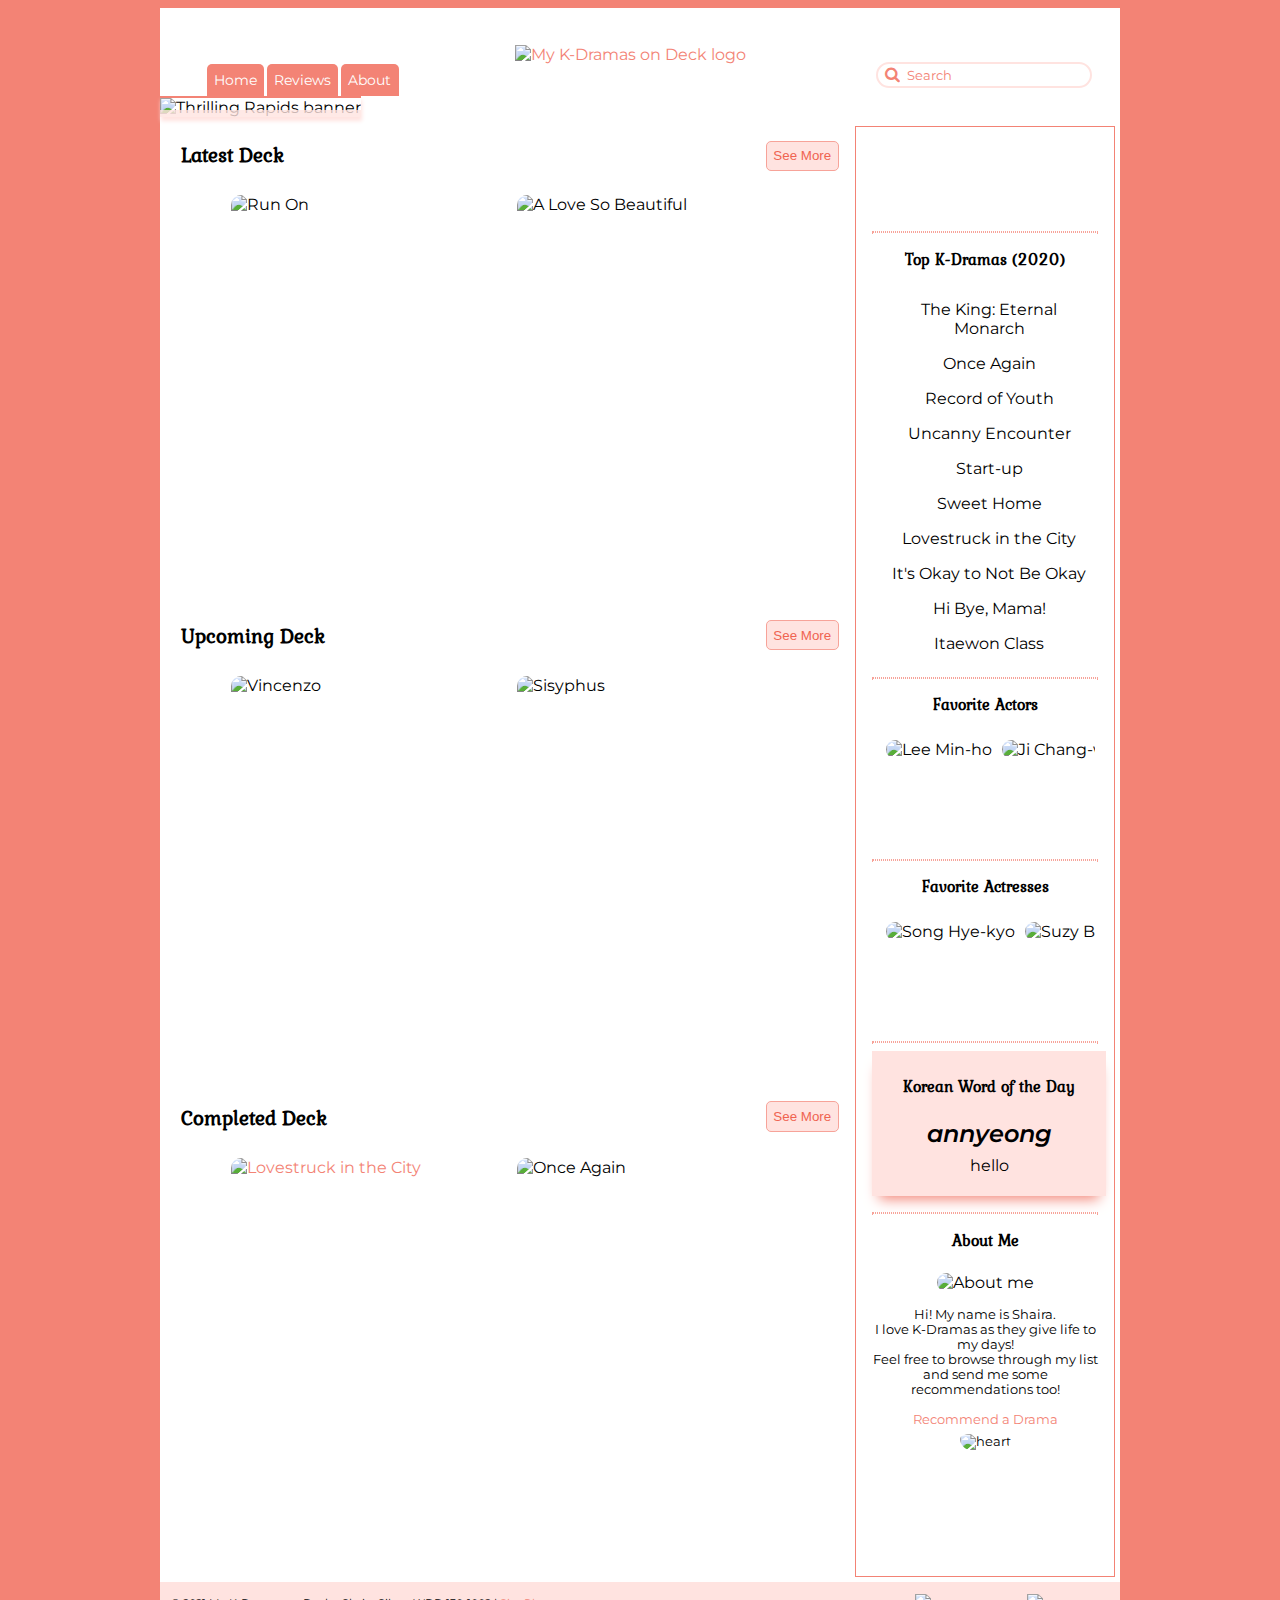
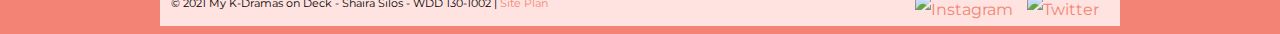
==== index.html @ de6d3237 "my k-dramas on deck personal project site" ====
<!DOCTYPE html>
<html lang="en">

<head>
    <title>My K-dramas on Deck | Home</title>
    <meta charset="utf-8">
    <meta name="viewport" content="width=device-width, initial-scale=1">
    <link rel="stylesheet" href="/css/styles.css">
    <link rel="stylesheet" href="https://cdnjs.cloudflare.com/ajax/libs/font-awesome/4.7.0/css/font-awesome.min.css">
</head>

<body>
    <div class="container">
        <header>

          <nav class="item1">
              <ul class="tabs">
              <li class="tab"><a href="index.html">Home</a></li> 
              <li class="tab"><a href="reviews.html">Reviews</a></li>  
              <li class="tab"><a href="about.html">About</a></li> 
              
              </ul>
          </nav>

          <div class="logo-box item2">
            <a href="index.html"><img src="https://cdn.glitch.com/486d8077-7947-41b4-8f41-5670e76dee0e%2Fmkod-logo3.png?v=1613247487241" alt="My K-Dramas on Deck logo" /></a>
          </div>

            <div class="item3">
              <form class="search-box">
                <i class="fa fa-search"></i>
              <input class="search" type="search" placeholder="Search" name="search"> 
            </form>
          </div>

        </header>  

        <main>      
            <div class="hvrbox">
              <img class="hvrbox-layer_bottom" src="https://cdn.glitch.com/486d8077-7947-41b4-8f41-5670e76dee0e%2Falovesobeautiful2.jpg?v=1613858130615" alt="Thrilling Rapids banner">   
              <div class="hvrbox-layer_bottom feature"><h1>Featured Drama of the Week</h1></div>
             
              <div class="hvrbox-layer_top">
                <div class="hvrbox-text">
                  <h1>A Love So Beautiful (2020) | <em>Episodes Seen: 12 of 24</em></h1>
                  <p>
                    I have recently started this adorable series about a young girl who, from her perspective, seems like she has a one-sided crush on the male-lead. This drama brings back memories from my high school days, when life was still all about school, and enjoying time with friends. It also stars a cute cast with charming chemistry too!                    
                  </p> 
                  
                </div>
              </div>   
              
              
          </div>
            <div class="home-grid">
              
              <!-- main deck -->    
              <div class="main-deck">
               
                
                <!-- Latest Deck -->
                <div class="more-deck">
                  <form style="display: inline" action="/reviews.html" method="get">
                  <button class="send">See More</button>
                  </form>
                  
                  </div>
                <h2>Latest Deck</h2>
                
                <ul class="deck-stack">
                <li class="deck-box">
                  <img class="deck" src="https://cdn.glitch.com/486d8077-7947-41b4-8f41-5670e76dee0e%2Frun-on-deck.jpg?v=1613868435667" alt="Run On" />
                    <div class="deck-top">
                     <div class="deck-top-text">
                        <h3>
                          Run-On (2020)
                       </h3>
                       <p>
                        <span class="card-title">Episodes Seen:</span> 3 of 16<br>
                         <span class="card-title">Platform:</span> Netflix<br>                         
                         <span class="card-title">Category:</span> Romance, Comedy<br>
                         <!-- <span class="card-title">Rating: </span>pending ... <br> -->
                       </p>
                     </div>
                    </div> 
                  
                  </li>
                <li class="deck-box"><img class="deck" src="https://cdn.glitch.com/486d8077-7947-41b4-8f41-5670e76dee0e%2Fa-love-so-beautiful-korean-deck.png?v=1613858130752" alt="A Love So Beautiful">
                    <div class="deck-top">
                     <div class="deck-top-text">
                        <h3>
                          A Love So Beautiful (2020)
                       </h3>
                       <p>
                        <span class="card-title">Episodes Seen:</span> 12 of 24<br>
                         <span class="card-title">Platform:</span> Netflix<br>      
                         <span class="card-title">Category:</span> Romance, Comedy, School<br>
                        <!-- <span class="card-title">Rating: </span>pending ... <br> -->
                       </p>
                     </div>
                    </div> 
                  
                  </li>
                  
                </ul>
                
                <!-- Upcoming Deck -->
                
                 <div class="more-deck">
                  <form style="display: inline" action="/reviews.html" method="get">
                  <button class="send">See More</button>
                  </form>
                </div>
               
                
                <h2>Upcoming Deck</h2>
                <ul class="deck-stack">
                <li class="deck-box"><img class="deck" src="https://cdn.glitch.com/486d8077-7947-41b4-8f41-5670e76dee0e%2Fvincenzo.jpg?v=1613868434180" alt="Vincenzo">
                    <div class="deck-top">
                     <div class="deck-top-text">
                        <h3>
                          Vincenzo (2020)
                       </h3>
                       <p>
                        <span class="card-title">Episodes:</span> 20<br>
                         <span class="card-title">Platform:</span> Netflix<br>      
                         <span class="card-title">Category:</span> Dark Comedy<br>
                        <!-- <span class="card-title">Rating: </span>pending ... <br> -->
                       </p>
                     </div>
                    </div> 
                  </li>           
                  
                <li class="deck-box"><img class="deck" src="https://cdn.glitch.com/ce898de6-f907-4620-b6ca-837a19de445b%2Fsisyphus.jpg?v=1614272545175" alt="Sisyphus">
                     <div class="deck-top">
                     <div class="deck-top-text">
                        <h3>
                          Sisyphus (2020)
                       </h3>
                       <p>
                        <span class="card-title">Episodes:</span> 20<br>
                         <span class="card-title">Platform:</span> Netflix<br>      
                         <span class="card-title">Category:</span> Drama, Action, Thriller, Science Fiction, Fantasy, Mystery<br>
                        <!-- <span class="card-title">Rating: </span>pending ... <br> -->
                       </p>
                     </div>
                    </div> 
                  </li>                    

                </ul>
                
                <!-- Completed Deck -->
                
                <div class="more-deck">
                  <form style="display: inline" action="/reviews.html" method="get">
                  <button class="send">See More</button>
                  </form>
                  </div>
                
                <h2>Completed Deck</h2>
                <ul class="deck-stack">
                <li class="deck-box">
                  <a href="/reviews.html"><img class="deck" src="https://cdn.glitch.com/486d8077-7947-41b4-8f41-5670e76dee0e%2Flovestruckinthecity-deck.jpeg?v=1613858130432" alt="Lovestruck in the City"></a>
                  <div class="deck-top">
                     <div class="deck-top-text">
                        <h3>
                          Lovestruck in the City (2020)
                       </h3>
                       <p>
                        <span class="card-title">Episodes:</span> 16<br>
                         <span class="card-title">Platform:</span> Netflix<br>          
                         <span class="card-title">Completed:</span> 02/2021<br>
                         <span class="card-title">Category:</span> Romance, Slice of Life<br>                  
                         <span class="card-title">Rating: </span>
                         <span class="r-heart">&#10084;&#10084;&#10084;&#10084;</span><span class="d-heart">&#10084;</span>
                       </p>
                       
                     </div>
                    </div> 
                  </li>     
                  
                <li class="deck-box"><img class="deck" src="https://cdn.glitch.com/486d8077-7947-41b4-8f41-5670e76dee0e%2Fonce-again.jpg?v=1613864429169" alt="Once Again">
                  <div class="deck-top">
                     <div class="deck-top-text">
                        <h3>
                          Once Again (2020)
                       </h3>
                       <p>
                        <span class="card-title">Episodes:</span> 100<br>
                         <span class="card-title">Platform:</span> Netflix<br> 
                         <span class="card-title">Completed:</span> 01/2021<br>
                         <span class="card-title">Category:</span> Drama, Comedy, Family<br> 
                         <span class="card-title">Rating: </span>
                         <span class="r-heart">&#10084;&#10084;&#10084;&#10084;&#10084;</span>
                         </p>

                     </div>
                    </div> 
                  </li>                   
                
                </ul>
                  
              </div>
              
               <!-- sidebar -->   
              
               <div class="sd-deck">
                 
                 <div>
                   <iframe class="spotify-widget" src="https://open.spotify.com/embed/playlist/4vvNhVoChYmEVLc8W0NFXb" allow="encrypted-media"></iframe>
                 <hr />
                   <div class="top-dramas">
                   <h4>
                     Top K-Dramas (2020)
                   </h4>
                   <ul>
                     <li>The King: Eternal Monarch</li>
                     <li>Once Again</li>
                     <li>Record of Youth</li>
                     <li>Uncanny Encounter</li>
                     <li>Start-up</li>
                     <li>Sweet Home</li>
                     <li>Lovestruck in the City</li>
                     <li>It's Okay to Not Be Okay</li>
                     <li>Hi Bye, Mama!</li>
                     <li>Itaewon Class</li>
                   </ul>
                 </div>
                   
                 <hr>
                 
                 <div class="fav-actors">
                   <h4>
                     Favorite Actors
                   </h4>
                     <ul>
                      <li><img class="profile" src="https://cdn.glitch.com/1ea5dc10-d10b-4926-9aee-61f4e2a696ba%2Fminho.jpg?v=1614261657966" alt="Lee Min-ho"></li>
                      <li><img class="profile" src="https://cdn.glitch.com/1ea5dc10-d10b-4926-9aee-61f4e2a696ba%2Fji%20chang%20wook.jpg?v=1614261657140" alt="Ji Chang-wook"></li>
                      <li><img class="profile" src="https://cdn.glitch.com/1ea5dc10-d10b-4926-9aee-61f4e2a696ba%2Fjongki.jpg?v=1614261657404" alt="Song Joong-ki"></li>
                      <li><img class="profile" src="https://cdn.glitch.com/ce898de6-f907-4620-b6ca-837a19de445b%2Fpark%20bo-gum.jpg?v=1614342728688" alt="Park Bo-gum" /></li>
                   
                   </ul>
                 </div>
      
                <hr />
              
                 <div class="fav-actors">
                   <h4>
                     Favorite Actresses
                   </h4>
                     <ul>
                      <li><img class="profile" src="https://cdn.glitch.com/1ea5dc10-d10b-4926-9aee-61f4e2a696ba%2Fhye%20kyo.jpg?v=1614261656703" alt="Song Hye-kyo"></li>
                      <li><img class="profile" src="https://cdn.glitch.com/1ea5dc10-d10b-4926-9aee-61f4e2a696ba%2Fsuzy.jpg?v=1614261656703" alt="Suzy Bae"></li>
                      <li><img class="profile" src="https://cdn.glitch.com/1ea5dc10-d10b-4926-9aee-61f4e2a696ba%2Fshin%20hye.jpg?v=1614261656703" alt="Park Shin-hye"></li>

                      <li><img class="profile" src="https://cdn.glitch.com/1ea5dc10-d10b-4926-9aee-61f4e2a696ba%2Fkim%20ji%20won.jpg?v=1614261657728" alt="Kim Ji-won"></li>
                      <li><img class="profile" src="https://cdn.glitch.com/1ea5dc10-d10b-4926-9aee-61f4e2a696ba%2Fso%20ju%20yeon.jpg?v=1614261656835" alt="So Ju-yeon"></li>
                   </ul>
                 </div>
  
                <hr />
              
                  <div class="wotd">
                     <h4>
                       Korean Word of the Day
                     </h4>

                    <div class="wotd-title">
                      annyeong
                    </div>

                    <div class="wotd-desc">
                      hello
                    </div>
                  <br>
                  </div>
              
                 <hr />
                 
                  <div class="sd-about">
                     <h4>
                       About Me
                     </h4>

                      <img src="https://cdn.glitch.com/486d8077-7947-41b4-8f41-5670e76dee0e%2Frsz_about-me-img.jpg?v=1613862949296" alt="About me" />
                    
                    <div class="sd-about-text">
                      Hi! My name is Shaira. <br>I love K-Dramas as they give life to my days! <br>Feel free to browse through my list and send me some recommendations too!
                      <br><br><a href="/about.html">Recommend a Drama</a><br>
                      <img src="https://cdn.glitch.com/486d8077-7947-41b4-8f41-5670e76dee0e%2Frsz_clipartkey_265722.png?v=1613863062605" alt="heart" />
                    </div>
                    
                   </div>

                </div>
             </div><!-- sidebar end -->
          </div><!-- home-grid end -->
         </main>
 
        <footer>
        <p id="info">&copy; 2021 My K-Dramas on Deck - Shaira Silos - WDD 130-1002 | 
          <a href="site-plan.html">Site Plan</a>
        </p>
        
        <div class="social">                
          <a class="socialmedia" href="https://www.instagram.com" target="_blank"><img class="icon" src="https://cdn.glitch.com/ce898de6-f907-4620-b6ca-837a19de445b%2Fsocialmedia-icons_11.png?v=1614272867643" alt="Instagram"></a>
          
          <a class="socialmedia" href="https://twitter.com/mykdramasondeck" target="_blank"><img class="icon" src="https://cdn.glitch.com/ce898de6-f907-4620-b6ca-837a19de445b%2Fsocialmedia-icons_05.png?v=1614272867644" alt="Twitter"></a>
        </div>
      </footer>
      
  
    </div>
</body>

</html>
---- css/styles.css ----
@import url('https://fonts.googleapis.com/css2?family=Kurale&family=Montserrat');

:root {
  /* change the values below to your colors from your palette */
  --primary-color: #F38375; /*rgba(243, 131, 117, 1)*/
  --secondary-color: #EF6351; /*rgba(239, 99, 81, 1)*/
  --accent1-color: #F7A399; /*rgba(247, 163, 153, 1)*/
  --accent2-color: #FFE3E0; /*rgba(255, 227, 224, 1)*/

  /* change the values below to your chosen font(s) */
  --heading-font: "Kurale", cursive;
  --paragraph-font: "Montserrat", sans-serif;

  /* these colors below should be chosen from among your palette colors above */
  --headline-color-on-white: black;  /* headlines on a white background */ 
  --headline-color-on-color: white; /* headlines on a colored background */ 
  --paragraph-color-on-white: black; /* paragraph text on a white background */ 
  --paragraph-color-on-color: white; /* paragraph text on a colored background */ 
  --paragraph-background-color: #F7A399;
  --nav-link-color: white;
  --nav-background-color: #F38375;
  --nav-hover-link-color: white;
  --nav-hover-background-color: #EF6351;
}

html {
  background-color: var(--primary-color);
  background-image: url("https://cdn.glitch.com/486d8077-7947-41b4-8f41-5670e76dee0e%2Fmkod-icon3.png?v=1616328650781");
  background-size: 6em;
}


body {
  max-width: 1200px;
  margin: 0 auto;
  padding: 0.5em;
  font-size: 16px;
  font-family: var(--paragraph-font);
}

p {
  padding: 0;
  margin: 0;
}

.container {
  max-width: 960px;
  margin: 0 auto;
  background-color: #fff;
}

img {
  max-width: 100%;
}

h1, h2, h3, h4, h5, h6 {
  font-family: var(--heading-font);
  color: var(--headline-color-on-white);
}

h1 {
  font-size: 1.5em;
}

h2 {
  font-size: 1.3em;
}

header {
  color: var(--paragraph-color-on-color);
  background-color: #FFE3E0;
  display: grid;
  grid-template-columns: repeat(auto-fit, minmax(3em, 1fr));
  align-items: center;
  background-color: #fff;
  padding: 2em;
  justify-items: center;
  align-items: end;
}

header .item1 {
  grid-column: 1/2;
  margin-bottom: -3.5em;
}

header .item2 {
  grid-column: 2/4;
}

header .item3{
  grid-column: 4/5;
  margin-right: -1em;
  margin-bottom: -1.5em;
}

header > h1, header > h2 {
  color: var(--headline-color-on-white);
}

p {
  font-family: var(--paragraph-font);
  color: var(--paragraph-color);
  padding: 1em;
  line-height: 1.4em;
  margin-bottom: 0;
}

a {
  color: var(--primary-color);
}

/*-- Navigation css --*/
nav ul, li {
  list-style: none;
  padding: 0.5em; 
}

.tabs {
  display: flex;
  flex-direction: row;
  flex-wrap: nowrap;
}

.tab {
  font-size: 0.9em;
  text-align: center;
}

.tab:active{
  transform: scale(0.98);
}

nav li {
  margin-right: 0.2em;
  background-color: var(--nav-background-color); 
  border-radius: 5px 5px 0 0;
}

nav a {
  text-decoration: none;
  color: var(--nav-link-color);
}


nav a:hover {
  text-decoration: none;
  color: var(--nav-hover-link-color);
}

nav li:hover, nav .tab:hover{
  color: var(--nav-hover-link-color);
  background-color: var(--nav-hover-background-color);
 
}

.logo-box {
  width: 250px;
}

/*-- search box css --*/

.item3 ::placeholder {
  color: var(--primary-color);
  padding-left: 5px;
  font-family: var(--paragraph-font);
}

.search-box {
  display: flex;
  flex-wrap: nowrap;
  border: 2px solid var(--accent2-color);
  border-radius: 1em;
  padding: 2px;
}

.search {
  border: 0;
  width: 85%;
}

.search input[type="search"] {
  width: 90%;
}

.fa-search {
  color: var(--primary-color);
  padding-left: 5px;
}

.search-box input[type="search"], 
.search-box input[type="search"]:active,
.search-box input[type="search"]:focus {
    color: var(--primary-color);
    font-family: var(--paragraph-font);
}

.search-box input:focus {
   outline: none !important;
   border: 0;
   padding-left: 3px;
}

input[type="search"]::-webkit-search-cancel-button {
  -webkit-appearance: none;
}

/*-- banner-box css --*/

.hvrbox,
.hvrbox * {
	box-sizing: border-box;
}
.hvrbox {
	position: relative;
	display: inline-block;
	overflow: hidden;
	max-width: 100%;
  max-height: 400px;
  border-top: 2.5px solid var(--primary-color);
  box-shadow: 1px 4px 4px var(--accent2-color);
}

.hvrbox img {
  height: auto;
}

.feature {
  position: absolute;
  top: 0;
  left: 0;
  z-index: 1;  
}

.feature h1 {
  display: inline-block;
  width: auto;
  background-color: rgba(255, 227, 224, 0.8);
  padding: 0.5em;
  font-size: 1.1em;
}

.hvrbox .hvrbox-layer_bottom {
	display: block;
}

.hvrbox-layer_top {
	opacity: 0;
	position: absolute;
	top: 68%;
	left: 0;
	right: 0;
	bottom: 0;
  max-height: 45%;
  width: 100%;
	background: rgba(255, 255, 255, 0.7);
	color: #000;
  border: 1px solid var(--primary-color);
	-moz-transition: all 0.4s ease-in-out 0s;
	-webkit-transition: all 0.4s ease-in-out 0s;
	-ms-transition: all 0.4s ease-in-out 0s;
	transition: all 0.4s ease-in-out 0s;
}

.hvrbox:hover .hvrbox-layer_top,
.hvrbox.active .hvrbox-layer_top {
	opacity: 1;
}

.hvrbox-text {
	text-align: justify;
	position: absolute;
	top: 45%;
	left: 50%;
  width: 100%;
  height: 100%;
  overflow: auto;
	-moz-transform: translate(-50%, -50%);
	-webkit-transform: translate(-50%, -50%);
	-ms-transform: translate(-50%, -50%);
	transform: translate(-50%, -50%);
}

.hvrbox-text h1 {
  text-align: center;
  font-size: 1.1em;
  margin: 0.9em 0 -0.3em 0;
}

.hvrbox-text p{
  font-size: 0.9em;
  padding: 1em;
}

.more-deck{
  display: inline-block;
  position: relative;
  float: right;
  margin-top: 1.2em;
  margin-right: 0.7em;
}

div .more-deck:nth-of-type(2), .more-deck:nth-of-type(3){
  margin-top: 1px;
}


/*-- header + banner @media css --*/
@media screen and (max-width: 550px) {
  
  header {
    display: flex;
    flex-flow: column wrap;
    padding: 10px;
  }
  
  header .item1 {
    order: 2;
    align-self: flex-start;
  }
  
  header .item2 {
    order: 1;
    width: 50%;
    margin: 7px auto 0 auto;
  }
  
  header .item3 {
    order: 3;
    align-self: flex-end;
    margin-right: 0.1em;
    margin-bottom: -0.1em;
  }
  
  .item3 .search {
    width: 80px;
  }
  
  .search-btn {
    padding: 0;
  }
  
  .item3 ::placeholder {
    padding-left: 2px;
  }
  
  .hvrbox {
    font-size: 15px;
  }
  
  .hvrbox-text, .hvrbox h3 {
    padding: 5px;
  }
  
  .hvrbox.active {
    display: block;
  }
}

@media screen and (max-width: 400px) {
  .hvrbox, .reviews, .about {
    margin-top: -0.3em;  
  }
  
  .more-deck{
  margin-top: 1.5em;
  margin-right: 0.8em;
  }

  div .more-deck:nth-of-type(2), .more-deck:nth-of-type(3){
    margin-top: 8px;
  }
  
  .tab {
    font-size: 0.7em;
  }
  
  .feature h1 {
    font-size: 0.7em;
  }
  
  .hvrbox-layer_top{
    top: 60%;
  }
  
  .hvrbox-text {
    height: 90%;
  }
  
  .hvrbox-text h1{
    font-size: 0.8em;
  }
  
  .hvrbox-text p{
    font-size: 0.7em;
  }

  
  .search {
    padding: 0;
  }
  
  .fa-search {
    padding-left: 5px;
  }

}

/*-- main deck css --*/

.home-grid {
  display: grid;
  grid-template-columns: 2fr 270px;
  grid-template-rows: auto;
}

.main-deck {
  grid-column: 1/2;
  width: 100%;
}

.sd-deck {
  grid-column: 2/3;
  border: 1px solid var(--primary-color);
  padding: 1em;
  margin: 5px;
  text-align: center;
}


.main-deck ul, .top-actors ul {
  list-style-type: none;
}

.main-deck h2{
  margin-left: 1em;
}

.main-deck .deck-stack {
  display: flex;
  flex-wrap: wrap;
  justify-content: center;
  margin-left: -2em;
}

.main-deck img {
  position: relative;
	display: inline-block;
	overflow: hidden;
	width: 270px;
  height: 400px;
}

/*-- deck img + hover css -- */

.deck {
  border-radius: 10px;
}

.deck-box,
.deck-box * {
	box-sizing: border-box;
}

.deck-box {
	position: relative;
	display: inline-block;
	overflow: hidden;
	min-width: 240px;
  min-height: 100%;
  border-radius: 10px;
}

.deck-box img {
  height: 400px;
  border-radius: 10px;
}

.deck-box .deck {
	display: block;
}

.deck-top {
	opacity: 0;
	position: absolute;
	top: 60%;
	left: 0;
	right: 0;
	bottom: 0;
  height: auto;
  width: 100%;
	background: rgba(255, 255, 255, 0.8);
	color: #000;
	-moz-transition: all 0.4s ease-in-out 0s;
	-webkit-transition: all 0.4s ease-in-out 0s;
	-ms-transition: all 0.4s ease-in-out 0s;
	transition: all 0.4s ease-in-out 0s;
}

.deck-box:hover .deck-top,
.deck-box.active .deck-top {
	opacity: 1;
}

.deck-top-text {
	text-align: center;
  display: flex;
  flex-wrap: wrap;
}

.deck-top-text h3 {
  display: inline-block;
  margin: 0.7em auto;
  font-size: 1em;
}

.deck-top-text p{
  font-size: 0.85em;
  line-height: 1.6em;
  padding: 1em;
  text-align: left;
  margin-left: 10px;
  margin-top: -1.5em;
}

.card-title{
  font-weight: bold;
}


/*-- sd-deck css --*/

hr {
  border: 1px dotted var(--accent1-color);
  margin-bottom: -0.5em;
}

.sd-deck ul {
  margin-left: -2em;
}

.fav-actors {
  height: 180px;
  width: 220px;
  overflow-x: scroll;
  overflow-y: hidden;
  white-space: nowrap;
  margin: 0 auto 8px auto;
}

.fav-actors::-webkit-scrollbar {
  width: 1em;
  height: 5px;
}
 
.fav-actors::-webkit-scrollbar-track {
  box-shadow: inset 0 0 6px rgba(239, 99, 81, 0.7);
}
 
.fav-actors::-webkit-scrollbar-thumb {
  background-color: var(--accent1-color);
  outline: 1px solid var(--accent2-color);
}

.fav-actors li {
  display: inline-block;
  padding: 3px;
}

.profile {
  border-radius: 60px;
  max-height: 70px;
}

.spotify-widget {
  display: block;
  width: 220px;
  border-radius: 0.5em;
  border: 0px;
  height: 80px;
  margin: 0 auto;
}

.wotd {
  width: 230px;
  background-color: var(--accent2-color);
  -webkit-box-shadow: 0px 10px 13px -7px #000000, 5px 5px 15px 5px rgba(0,0,0,0); 
box-shadow: 0px 10px 13px -7px var(--primary-color), 5px 5px 15px 5px rgba(0,0,0,0); ;
  padding: 2px;
  margin: 1em auto;
}

.wotd-title {
  font-style: italic;
  font-size: 1.5em;
  margin-bottom: 8px;
  font-weight: 600;
}

.sd-about img:nth-of-type(1) {
  width: 80px;
  border-radius: 50px;
  margin-bottom: 15px;
}

.sd-about-text {
  font-size: 0.8em;
}

.sd-about-text img:nth-of-type(1) {
  width: 20px;
  padding-top: 7px;
  margin: 0;
  padding-bottom: 0;
}

/*-- home body @media css --*/
@media screen and (max-width: 550px) {
 
  .home-grid{
    display: flex;
    flex-wrap: wrap; 
  }
  
  .spotify-widget {
    margin-bottom: 1em;
  }
  
  .fav-actors {
    width: 100%;
    overflow-x: auto;
  }
  
  hr {
    margin: 0;
  }
}  

/*-- footer --*/

footer {
  background-color: var(--accent2-color);
  display: grid;
  grid-template-columns: 1fr max-content repeat(3, max-content);
  align-items: center;
  justify-content: center;
  line-height: 2em;
}

.social{
  margin: 0.75em 1em 0 0;
}

.socialmedia {
  padding: 5px;
}

.icon {
  width: 40px;
}

.icon:hover{
  border-radius: 2em;
  box-shadow: 1px 1px 4px salmon;
}

#info {
  font-size: 0.7em;
}

/* HEART RATING CSS */
.r-heart {
  color: var(--secondary-color);
  font-size: 1.1em;
  letter-spacing: 0.5em;
}

.d-heart{
  color: var(--accent1-color);
  font-size: 1.1em;
  letter-spacing: 0.5em;
}

/*------------------------ ABOUT PAGE CSS ------------------------ */

.about {
  border-top: 3px solid var(--primary-color);
  width: 100%;
  display: flex;
  flex-direction: column;
  justify-content: center;
}

.about-box {
  display: block;
  margin: 20px;
}

.about h1 {
  margin-left: 1em;
  margin-bottom: -1em;
}

.about-img {
  width: 200px;
  border-radius: 20px;
  margin: 35px 15px 5px 15px;
  position: relative;
  float: left;
}

.about-text {
  font-size: 0.9em;
  margin-top: -10px;
}


.about-social {
  width: 50%;
  display: block;
  margin: 0 auto;
  text-align: center;
}

.about-form {
  display: block;
  margin: 0 auto;
}

.about-form-hdr {
  display: block;
  width: 72%;
  margin: 0 auto;
}

.about-form-title h3 {
  margin-bottom: -0.1em;
}

.about-form-title img {
  display: block;
  position: relative;
  float: left;
  margin: 8px;
  width: 20px;
}

.abt-sub {
  font-size: 0.8em;
}

.clear {
  clear:both;
}

/*-- contact form css -- */
.contact_form {
  display: block;
  margin: 20px auto 10px auto;
  width: 400px;
  padding: 10px;
  border: 2px solid var(--primary-color);
  border-radius: 5px;
}

.contact_questions {
  display: block;
  width: 80%;
  font-size: 0.9em;
  line-height: 0.5em;
  padding: 0.7em;
  margin: 0 auto;
  font-family: Source Sans Pro, Helvetica, sans-serif;
}

.send {
  display: block;
  margin: 0 auto;
  padding: 0.5em;
  background-color: var(--accent2-color);
  border: 1px solid var(--accent1-color);
  border-radius: 5px;
  color: var(--secondary-color);
  cursor: pointer;
}

a {
 text-decoration: none;
  cursor: pointer;
}

.send:hover {
  background-color: var(--accent1-color);
  color: white;
}

.send:focus, .send:active {
  outline: none;
  transform: scale(0.98);
}

input, textarea {
  border: 1px solid var(--accent1-color);
}

textarea {
  max-width: 320px;
  min-height: 70px;
}

#message {
  line-height: 1em;
}

.contact_form input[type=text]:focus, .contact_form textarea:focus{
  outline: var(--accent1-color);
  box-shadow: 1px 1px 4px salmon;
}

.contact_form ::placeholder {
    font-size: 0.8em;
    opacity: 1;
}

.tweets {
  display: block;
  width: auto;
  margin: 20px auto;
  border-radius: 10px;
  padding: 5px;
  box-shadow: 1px 1px 5px var(--secondary-color);
}

.about-social hr {
  width: 65%;
}

/*-- about page @media css --*/
@media screen and (max-width: 550px) {
  .contact_form {
    width: 300px;
  }
  
  .about-form-hdr {
  width: 95%;
  margin: 0 auto;
  }
  
  .about-img {
  width: 30%;
  margin: 25px 10px 3px 10px;
  }
  
  .about-social hr {
    width: 100%;
  }
}  


/*------------------------ REVIEWS PAGE CSS ------------------------ */

.reviews {
  border-top: 3px solid var(--primary-color);
  width: 100%;
  display: flex;
  flex-direction: column;
  justify-content: center;
}

.reviews h1 {
  margin-left: 1em;
  margin-bottom: -1em;
}

.date-sub {
  font-weight: 300;
}

/*-- reviews deck section css --*/

.reviews-stack {
  width: 95%;
  overflow-x: scroll;
  overflow-y: hidden;
  white-space: nowrap;
  margin: 1.5em auto 0 auto;
}

.reviews-deck {
  display: flex;
  flex-wrap: nowrap;
  margin: 0.5em;
}

.reviews-stack::-webkit-scrollbar {
  width: 1em;
  height: 5px;
}
 
.reviews-stack::-webkit-scrollbar-track {
  box-shadow: inset 0 0 6px rgba(239, 99, 81, 0.7);
}
 
.reviews-stack::-webkit-scrollbar-thumb {
  background-color: var(--primary-color);
  outline: 1px solid var(--accent1-color);
}

.reviews-stack img {
  position: relative;
	display: inline-block;
	overflow: hidden;
	width: 160px;
  height: 260px;
}

.r-deck {
  border-radius: 8px;
}

.r-deck-box,
.r-deck-box * {
	box-sizing: border-box;
}

.r-deck-box {
	position: relative;
	display: inline-block;
	overflow: hidden;
	min-width: 130px;
  min-height: 100%;
   margin-bottom: 0.5em;
}

.r-deck-box img {
  height: 250px;
  border-radius: 8px;
}

.r-deck-box .r-deck {
	display: block;
}

.r-deck-top {
	opacity: 0;
	position: absolute;
	top: 85%;
	left: 0;
	right: 0;
	bottom: 0;
  height: auto;
  width: 100%;
	background: rgba(255, 255, 255, 0.8);
	color: #000;
  z-index:3;
}

.r-deck-box:hover .r-deck-top,
.r-deck-box.active .r-deck-top {
	opacity: 1;

}

.r-deck-top:hover {
  top: 82%;
}

.r-deck:hover {
  transform: scale(1.07);
  z-index: 2;
  -moz-transition: all 0.2s ease-in-out 0s;
	-webkit-transition: all 0.2s ease-in-out 0s;
	-ms-transition: all 0.2s ease-in-out 0s;
	transition: all 0.2s ease-in-out 0s;
}

.r-deck-top-text {
  text-align: center;
  margin-left: 0.6em;
}

.r-text {
  width: 100%;
  top: 0;
  line-height: 0;
  margin-top: -0.2em;
  margin-right: 12px;
  z-index:3;
}


/*--- end review stack css --*/

.drama-review {
  margin-left: 1em;
}

.drama-review h2 {
  margin-left: 0.9em;
  margin-bottom: -2em;
  font-size: 1.5em;
}

.review-box {
  display: block;
  margin: 0 20px 0 20px;

}

.review h3 {
  margin-left: 1em;
  margin-bottom: -1em;

}

.review-text {
  margin-top: 4em;

}

.review-text h3 {
  margin-bottom: -0.1em;
  margin-left: 1em;
}

/*-- drama review img css --*/

.dreviews-deck {
 display: block;
 position: relative;
 float: right;
 margin-left: 0.5em;
}

.dreviews-stack {
  position: relative;
  float: right;
  margin-left: -2em;
  margin-top: 2em;
}

.dr-deck {
  border-radius: 10px;
  margin-top: 1em;
  overflow: hidden;
	width: 240px;
  height: 363px;
}

.dr-deck-box,
.dr-deck-box * {
	box-sizing: border-box;
}

.dr-deck-box {
	position: relative;
	display: inline-block;
	overflow: hidden;
	min-width: 240px;
  min-height: 100%;
  border-radius: 10px;
}

.dr-deck-box img {
  height: 363px;
  border-radius: 10px;
}

.dr-deck-box .dr-deck {
	display: block;
}

.dr-deck-top {
	opacity: 0;
	position: absolute;
	top: 60%;
	left: 0;
	right: 0;
	bottom: 0;
  height: auto;
  width: 100%;
	background: rgba(255, 255, 255, 0.8);
	color: #000;
	-moz-transition: all 0.4s ease-in-out 0s;
	-webkit-transition: all 0.4s ease-in-out 0s;
	-ms-transition: all 0.4s ease-in-out 0s;
	transition: all 0.4s ease-in-out 0s;
}

.dr-deck-box:hover .dr-deck-top,
.dr-deck-box.active .dr-deck-top {
	opacity: 1;
}

.dr-deck-top-text {
	text-align: center;
  display: flex;
  flex-wrap: wrap;
}

.dr-deck-top-text h3 {
  display: inline-block;
  margin: 0.6em auto;
  font-size: 1.1em;
}

.dr-deck-top-text p{
  font-size: 0.80em;
  line-height: 1.6em;
  padding: 1em;
  text-align: left;
  margin-left: 10px;
  margin-top: -1.5em;
}

.dr-card-title{
  font-weight: bold;
}

.cast-box {
  border: 1px solid var(--accent2-color);
  border-radius: 5px;
  text-align: center;
  margin: 0 auto;
  width: 240px;
  height: 140px;
  
}

.cast-box h3 {
  padding: 0;
  margin: 10px auto 3px auto;
}

.cast-box ul {
  padding: 7px;
  margin: 0 auto;
  
}

.drama-wp {
  display: block;
  margin: 1em auto 1em auto;
  width: 450px;
}

.drama-wp img {
  border-radius: 10px;
}

.selected {
    border: 4px solid var(--secondary-color);
    padding: 0;
}
  

/*-- reviews page @media css --*/
@media screen and (max-width: 400px) {
  .review-box{
    display: flex;
    flex-wrap: wrap;
    margin: 0 5px;
  }
  
  .cast-box {
    width: 320px;
    margin-left: -2.7em;
  }
  
  .dreviews-deck{
    display: block;
    margin: 0 auto;
  }
  
  .dreviews-stack {
    margin: 1em 0 0 0.2em;
  }
  
  .dr-deck img {
    height: 363px;
  }
  
  .drama-review h2 {
    text-align: center;
    margin: 0 auto;
    font-size: 1.5em;
  }
  
  .drama-wp {
    width: 90%;
  }
  
  .review-text {
    margin-top: 0;
  }
}
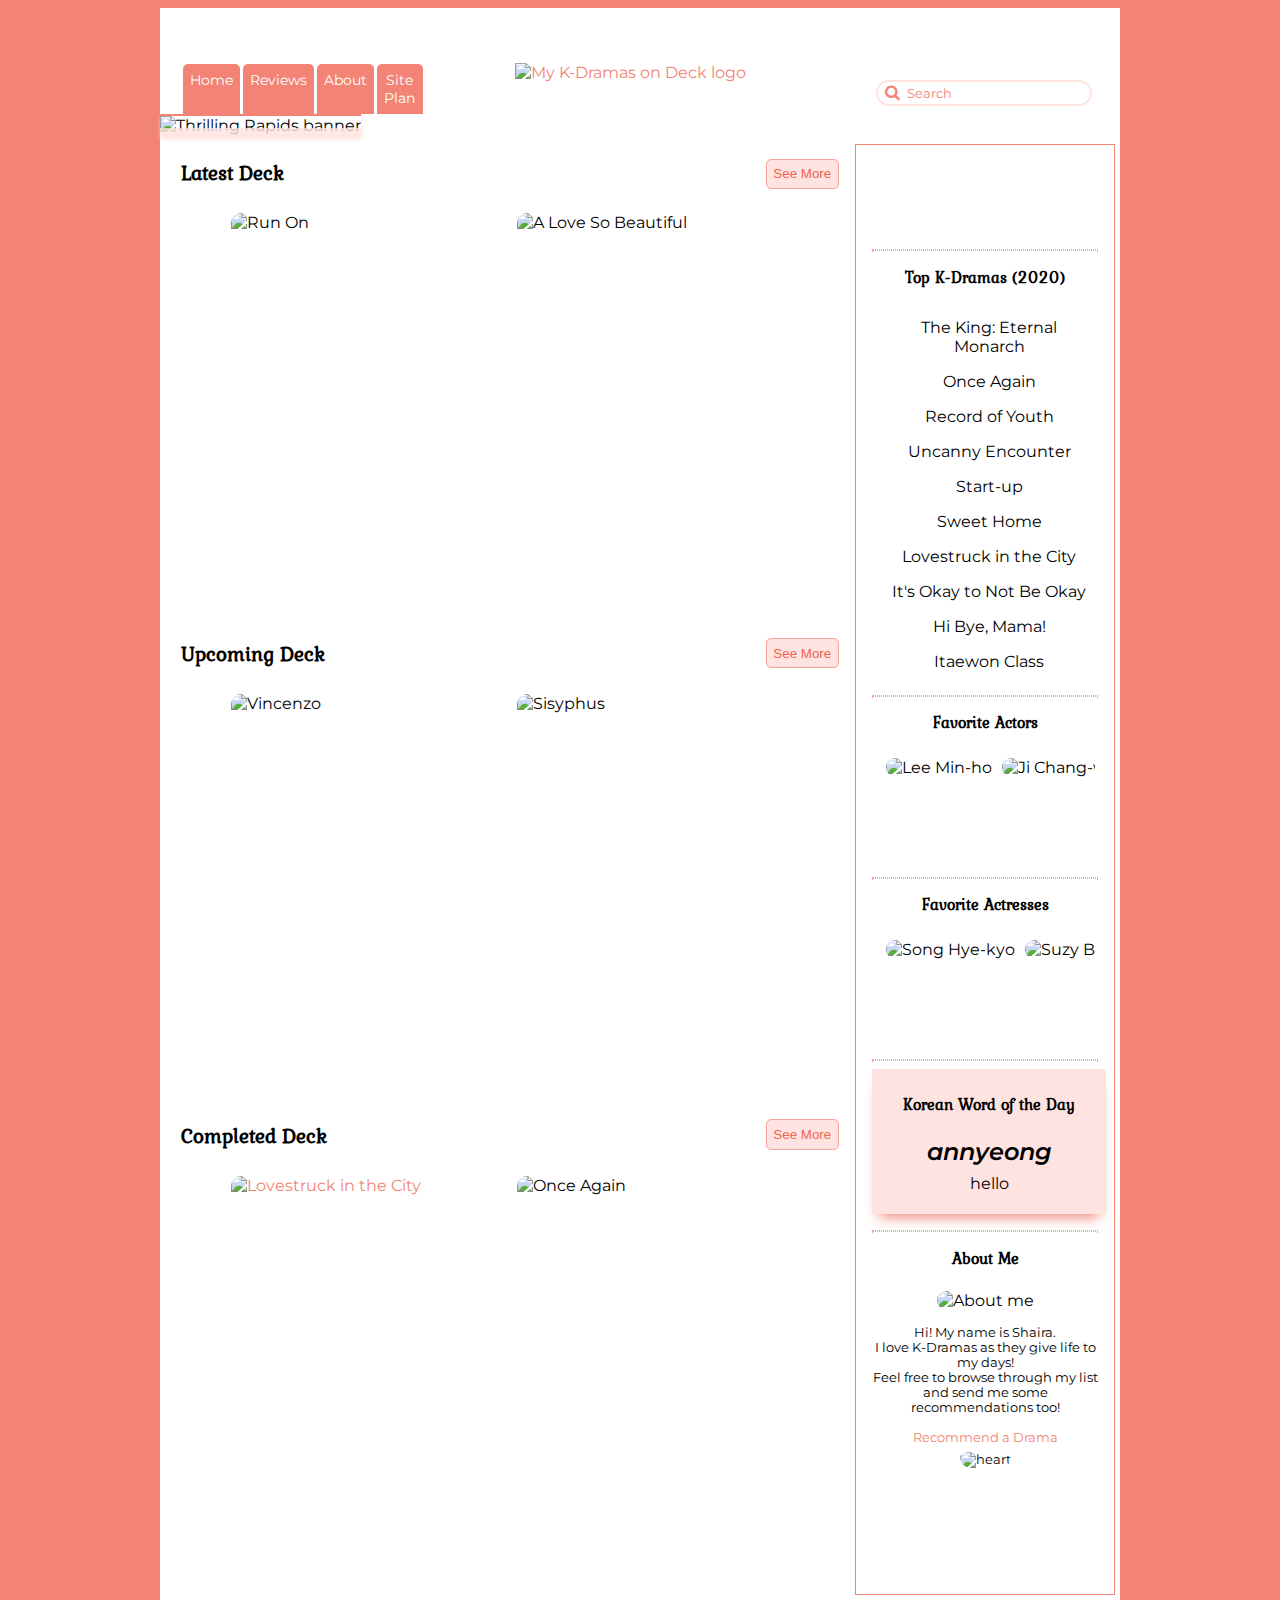
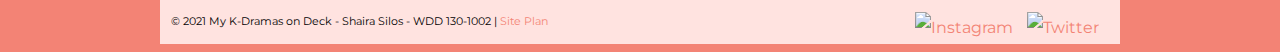
==== commit fb1a0d02: "css update and site plan link added to home page" ====
--- a/index.html
+++ b/index.html
@@ -5,7 +5,7 @@
     <title>My K-dramas on Deck | Home</title>
     <meta charset="utf-8">
     <meta name="viewport" content="width=device-width, initial-scale=1">
-    <link rel="stylesheet" href="/css/styles.css">
+    <link rel="stylesheet" href="css/styles.css">
     <link rel="stylesheet" href="https://cdnjs.cloudflare.com/ajax/libs/font-awesome/4.7.0/css/font-awesome.min.css">
 </head>
 
@@ -18,6 +18,7 @@
               <li class="tab"><a href="index.html">Home</a></li> 
               <li class="tab"><a href="reviews.html">Reviews</a></li>  
               <li class="tab"><a href="about.html">About</a></li> 
+              <li class="tab"><a href="site-plan.html">Site Plan</a></li>
               
               </ul>
           </nav>
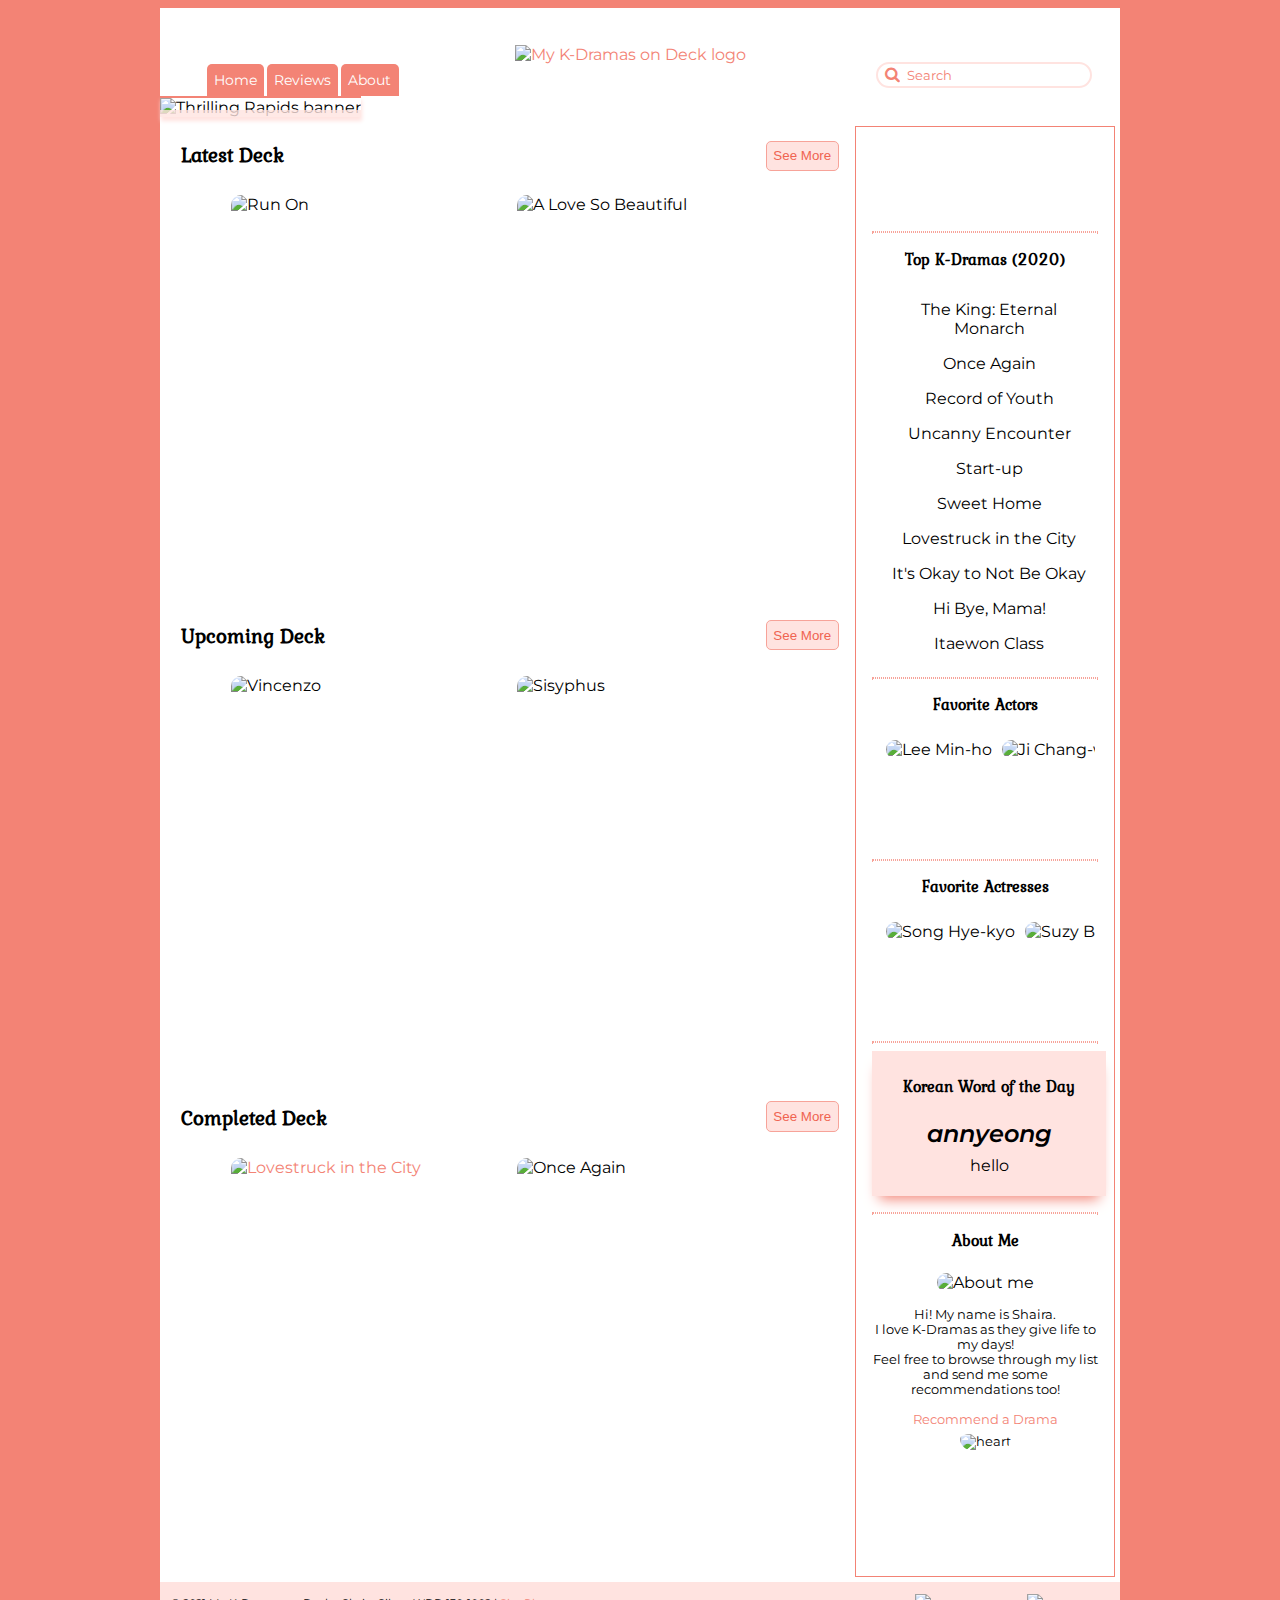
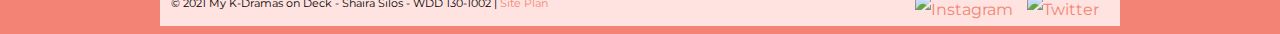
==== commit b9228def: "removed site plan link from home nav bar" ====
--- a/index.html
+++ b/index.html
@@ -18,7 +18,7 @@
               <li class="tab"><a href="index.html">Home</a></li> 
               <li class="tab"><a href="reviews.html">Reviews</a></li>  
               <li class="tab"><a href="about.html">About</a></li> 
-              <li class="tab"><a href="site-plan.html">Site Plan</a></li>
+              
               
               </ul>
           </nav>
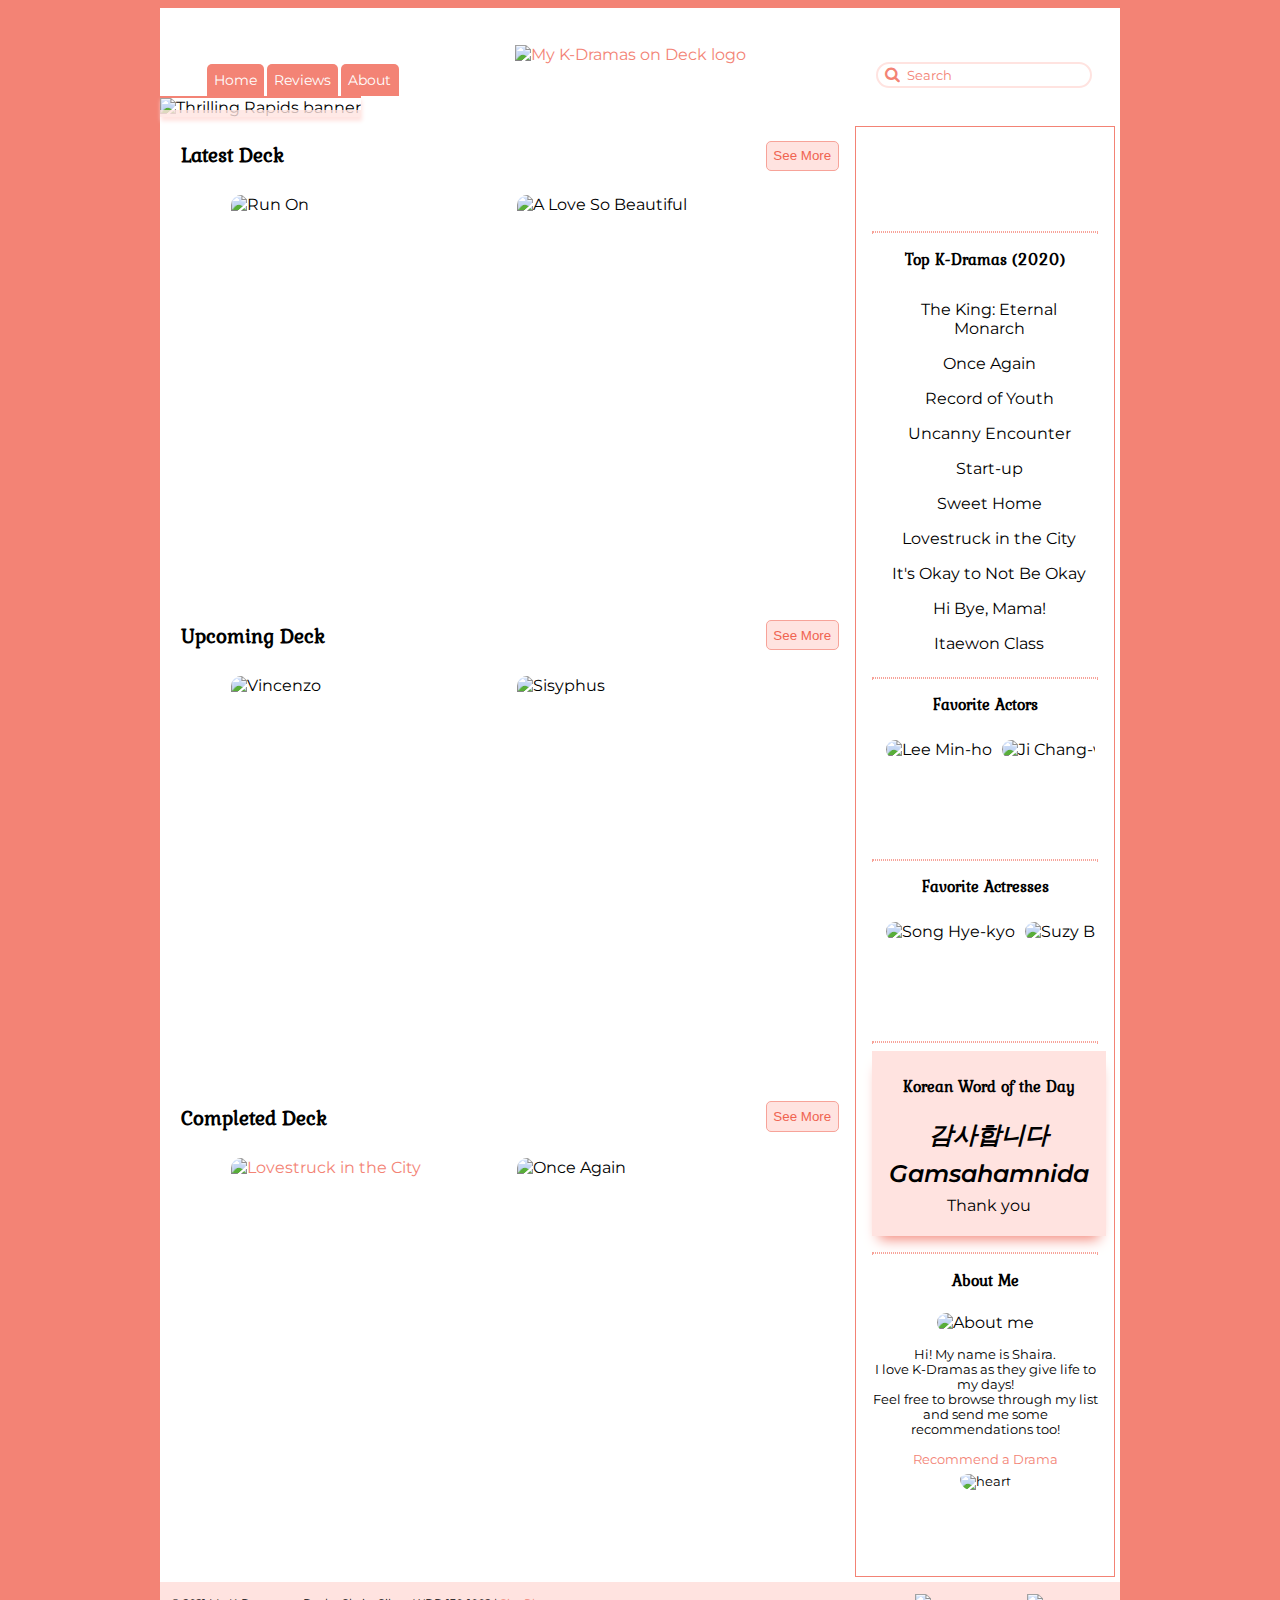
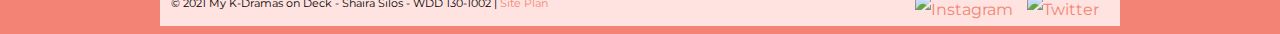
==== commit 8a112442: "home - korean words json added for korean word of the day" ====
--- a/index.html
+++ b/index.html
@@ -1,9 +1,10 @@
 <!DOCTYPE html>
-<html lang="en">
+<html lang="en" lang="ko">
+
 
 <head>
     <title>My K-dramas on Deck | Home</title>
-    <meta charset="utf-8">
+    <meta http-equiv="Content-Type" content="text/html; charset=utf-8" />
     <meta name="viewport" content="width=device-width, initial-scale=1">
     <link rel="stylesheet" href="css/styles.css">
     <link rel="stylesheet" href="https://cdnjs.cloudflare.com/ajax/libs/font-awesome/4.7.0/css/font-awesome.min.css">
@@ -61,7 +62,7 @@
                 
                 <!-- Latest Deck -->
                 <div class="more-deck">
-                  <form style="display: inline" action="/reviews.html" method="get">
+                  <form style="display: inline" action="reviews.html" method="get">
                   <button class="send">See More</button>
                   </form>
                   
@@ -108,7 +109,7 @@
                 <!-- Upcoming Deck -->
                 
                  <div class="more-deck">
-                  <form style="display: inline" action="/reviews.html" method="get">
+                  <form style="display: inline" action="reviews.html" method="get">
                   <button class="send">See More</button>
                   </form>
                 </div>
@@ -153,7 +154,7 @@
                 <!-- Completed Deck -->
                 
                 <div class="more-deck">
-                  <form style="display: inline" action="/reviews.html" method="get">
+                  <form style="display: inline" action="reviews.html" method="get">
                   <button class="send">See More</button>
                   </form>
                   </div>
@@ -265,13 +266,13 @@
                      <h4>
                        Korean Word of the Day
                      </h4>
-
-                    <div class="wotd-title">
-                      annyeong
+                    
+                    <div class="wotd-title"  id="hangul">   
                     </div>
+                    <div class="wotd-title" id="koreanWord">   
+                    </div>
 
                     <div class="wotd-desc">
-                      hello
                     </div>
                   <br>
                   </div>
@@ -287,7 +288,7 @@
                     
                     <div class="sd-about-text">
                       Hi! My name is Shaira. <br>I love K-Dramas as they give life to my days! <br>Feel free to browse through my list and send me some recommendations too!
-                      <br><br><a href="/about.html">Recommend a Drama</a><br>
+                      <br><br><a href="about.html">Recommend a Drama</a><br>
                       <img src="https://cdn.glitch.com/486d8077-7947-41b4-8f41-5670e76dee0e%2Frsz_clipartkey_265722.png?v=1613863062605" alt="heart" />
                     </div>
                     
@@ -308,6 +309,7 @@
           
           <a class="socialmedia" href="https://twitter.com/mykdramasondeck" target="_blank"><img class="icon" src="https://cdn.glitch.com/ce898de6-f907-4620-b6ca-837a19de445b%2Fsocialmedia-icons_05.png?v=1614272867644" alt="Twitter"></a>
         </div>
+        <script src="js/script.js"></script>
       </footer>
       
   
